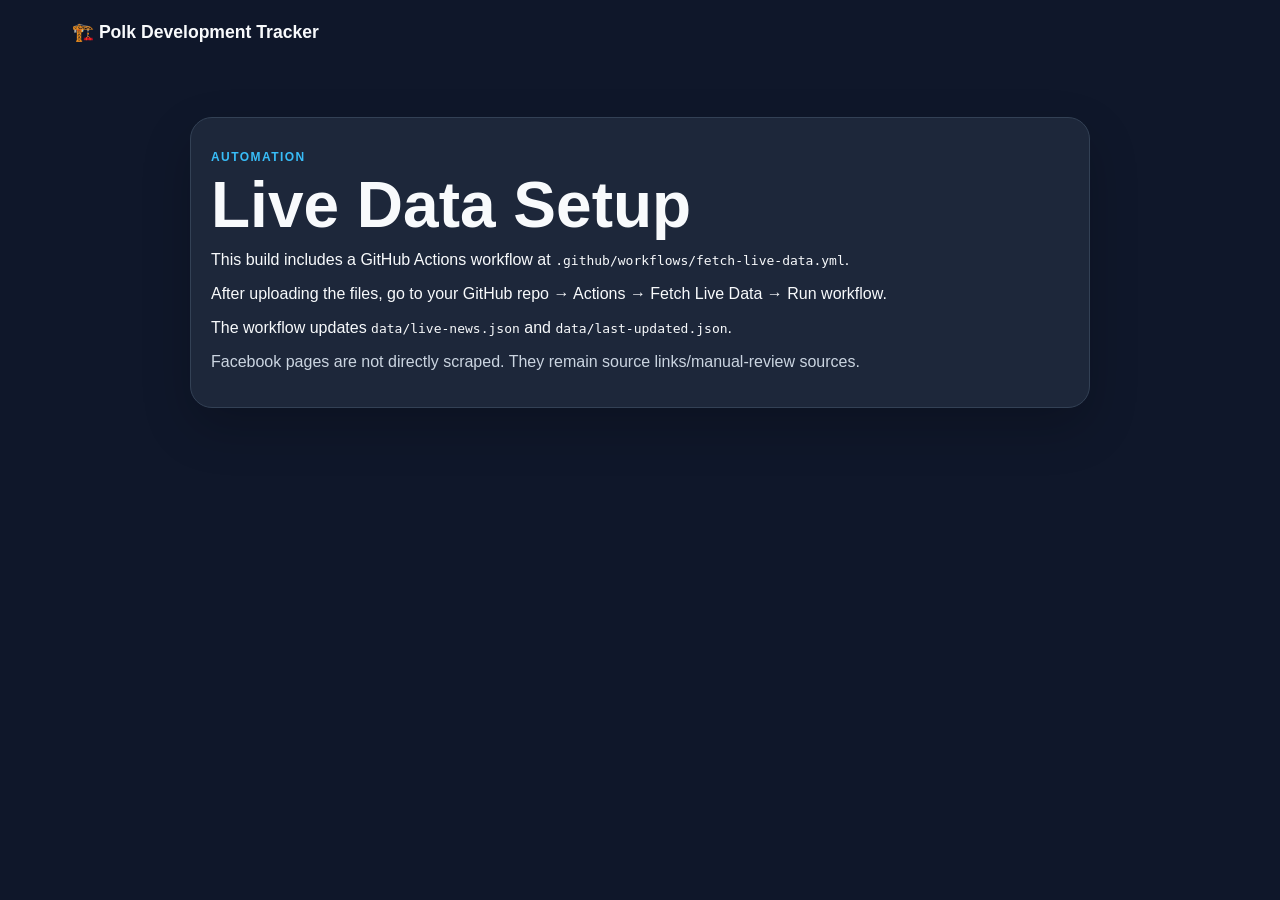
==== pages/automation.html @ 5d6ccfba "Add files via upload" ====
<!DOCTYPE html>
<html lang="en">
<head><meta charset="UTF-8" /><meta name="viewport" content="width=device-width, initial-scale=1.0" /><title>Automation | Polk Development Tracker</title><link rel="stylesheet" href="../css/style.css" /></head>
<body><header class="simple-header"><a class="brand" href="../index.html">🏗️ Polk Development Tracker</a></header>
<main><section class="detail-card">
<p class="eyebrow">Automation</p>
<h1>Live Data Setup</h1>
<p>This build includes a GitHub Actions workflow at <code>.github/workflows/fetch-live-data.yml</code>.</p>
<p>After uploading the files, go to your GitHub repo → Actions → Fetch Live Data → Run workflow.</p>
<p>The workflow updates <code>data/live-news.json</code> and <code>data/last-updated.json</code>.</p>
<p class="meta">Facebook pages are not directly scraped. They remain source links/manual-review sources.</p>
</section></main></body></html>
---- css/style.css ----
*{box-sizing:border-box}html{scroll-behavior:smooth}body{margin:0;font-family:Inter,Arial,sans-serif;background:#0f172a;color:#f8fafc}a{color:inherit;text-decoration:none}.hero{background:radial-gradient(circle at top right,#0ea5e9 0,#1e293b 34%,#020617 78%);padding:24px}.nav,.hero-content,main,footer{max-width:1180px;margin:0 auto}.nav{display:flex;justify-content:space-between;gap:18px;align-items:center}.brand{font-weight:900;font-size:1.1rem}.nav-links{display:flex;gap:16px;color:#cbd5e1}.menu-btn{display:none;border:1px solid #334155;background:#0f172a;color:#fff;border-radius:12px;padding:9px 12px}.hero-content{padding:76px 0 58px}.eyebrow{color:#38bdf8;text-transform:uppercase;letter-spacing:.12em;font-size:.75rem;font-weight:900}h1{font-size:clamp(2.35rem,7vw,5.3rem);line-height:.92;margin:12px 0}h2{font-size:2rem;margin:4px 0}.subtitle{max-width:760px;color:#cbd5e1;font-size:1.15rem;line-height:1.55}.search-row{display:flex;gap:10px;max-width:900px;margin-top:24px}input,select{padding:15px 16px;border-radius:15px;border:1px solid #475569;background:#020617;color:#fff;font-size:1rem}input{flex:1}main{padding:22px}.stats{display:grid;grid-template-columns:repeat(auto-fit,minmax(150px,1fr));gap:14px;margin-top:-45px}.stat,.card,.featured,.detail-card,.city-hero{background:rgba(30,41,59,.95);border:1px solid #334155;border-radius:22px;padding:20px;box-shadow:0 20px 50px rgba(0,0,0,.2)}.stat strong{display:block;font-size:2rem}.stat span,.meta{color:#cbd5e1}.filters{display:flex;gap:10px;flex-wrap:wrap;margin:28px 0}.filters button{border:1px solid #334155;background:#1e293b;color:#f8fafc;padding:10px 14px;border-radius:999px;cursor:pointer}.filters button.active,.filters button:hover{background:#38bdf8;color:#082f49}.featured{margin:18px 0 26px;background:linear-gradient(135deg,#1e293b,#172554)}.section-head{display:flex;align-items:end;justify-content:space-between;gap:20px;margin:30px 0 14px}.grid{display:grid;grid-template-columns:repeat(auto-fit,minmax(265px,1fr));gap:16px}.grid.compact{grid-template-columns:repeat(auto-fit,minmax(225px,1fr))}.card{min-height:250px;display:flex;flex-direction:column;gap:10px}.compact .card{min-height:190px}.tag{width:max-content;border-radius:999px;padding:6px 10px;background:#0f172a;color:#7dd3fc;font-size:.8rem}.phase{background:#0369a1;color:#e0f2fe}.card h3{font-size:1.35rem;margin:0}.status{margin-top:auto;color:#fef3c7}.source,.read-more{color:#38bdf8;font-weight:800}.map-section{margin-top:30px}#developmentMap{height:460px;border-radius:22px;overflow:hidden;border:1px solid #334155}.simple-header{padding:22px;max-width:1180px;margin:0 auto}.detail-card,.city-hero{max-width:900px;margin:30px auto}.detail-card h1,.city-hero h1{font-size:clamp(2rem,5vw,4rem)}.timeline{list-style:none;padding:0;margin:25px 0}.timeline li{padding:14px 0 14px 34px;border-left:2px solid #334155;position:relative}.timeline li:before{content:"";position:absolute;left:-9px;top:16px;width:16px;height:16px;border-radius:50%;background:#475569}.timeline li.done:before{background:#22c55e}.city-grid{max-width:1180px;margin:0 auto 40px;padding:0 22px}footer{display:flex;justify-content:space-between;gap:20px;color:#94a3b8;padding:45px 22px}.footer-links{display:flex;gap:14px;flex-wrap:wrap}@media(max-width:760px){.hero{padding:18px}.hero-content{padding:45px 0}.menu-btn{display:block}.nav{align-items:flex-start}.nav-links{display:none;position:absolute;right:18px;top:64px;background:#020617;border:1px solid #334155;border-radius:18px;padding:16px;flex-direction:column;z-index:999}.nav-links.open{display:flex}.search-row{display:block}select{width:100%;margin-top:10px}.section-head{display:block}.stats{margin-top:-25px}footer{display:block}.footer-links{margin-top:15px}}
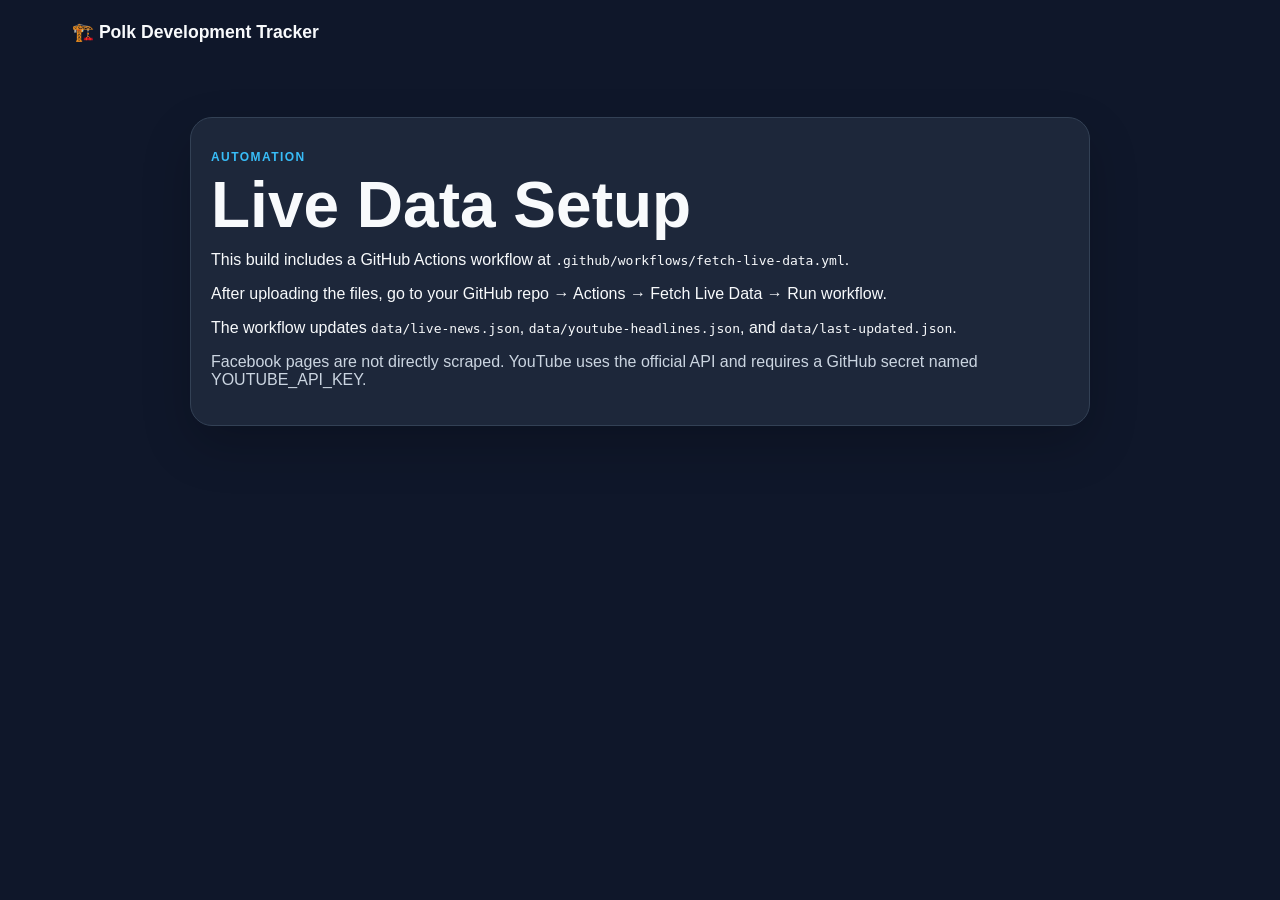
==== commit 9fa50df2: "Add files via upload" ====
--- a/pages/automation.html
+++ b/pages/automation.html
@@ -7,6 +7,6 @@
 <h1>Live Data Setup</h1>
 <p>This build includes a GitHub Actions workflow at <code>.github/workflows/fetch-live-data.yml</code>.</p>
 <p>After uploading the files, go to your GitHub repo → Actions → Fetch Live Data → Run workflow.</p>
-<p>The workflow updates <code>data/live-news.json</code> and <code>data/last-updated.json</code>.</p>
-<p class="meta">Facebook pages are not directly scraped. They remain source links/manual-review sources.</p>
+<p>The workflow updates <code>data/live-news.json</code>, <code>data/youtube-headlines.json</code>, and <code>data/last-updated.json</code>.</p>
+<p class="meta">Facebook pages are not directly scraped. YouTube uses the official API and requires a GitHub secret named YOUTUBE_API_KEY.</p>
 </section></main></body></html>
